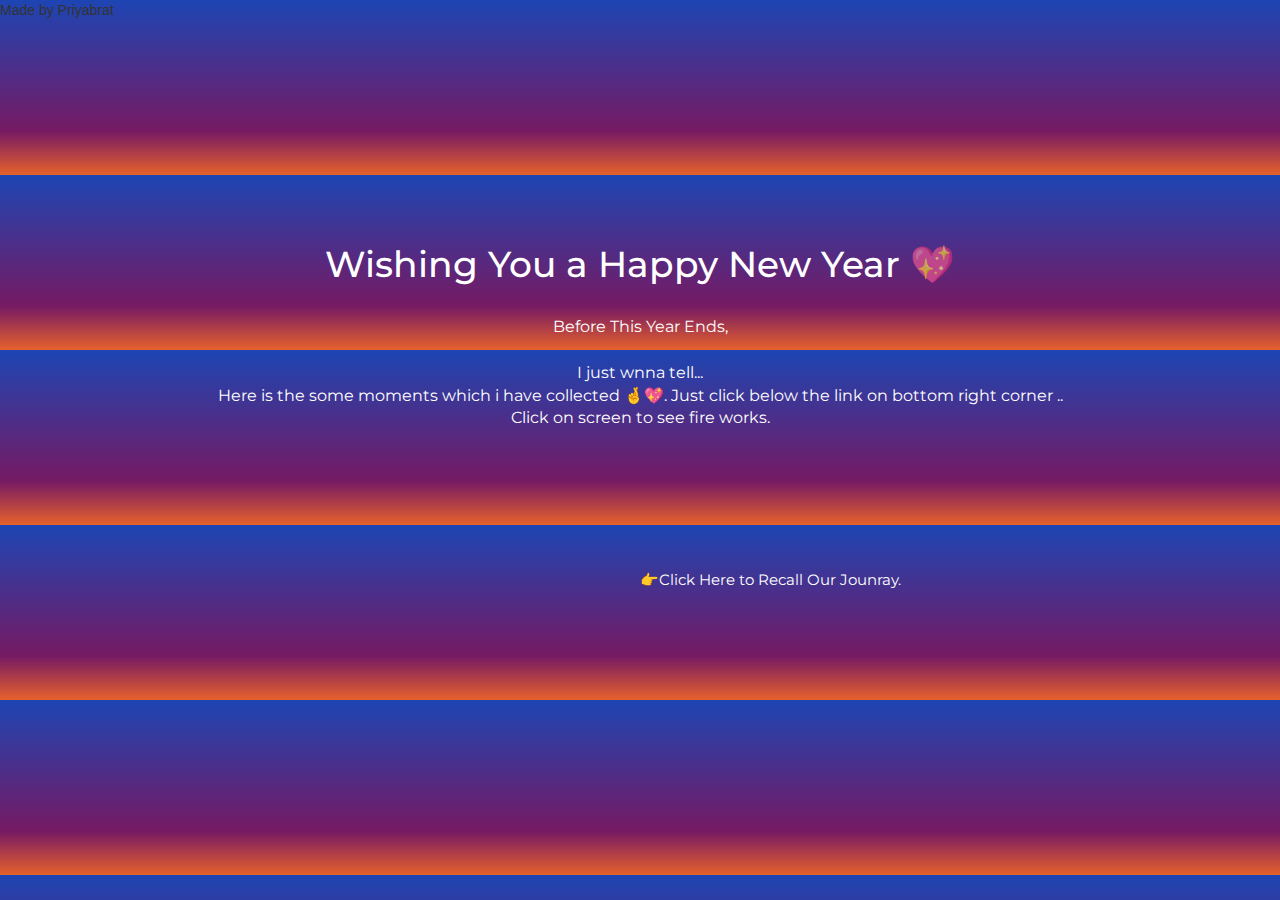
==== index.html @ 44eb285a "Update index.html" ====
<!DOCTYPE html>
<html lang="en">
  <head>
    <meta charset="UTF-8" />
    <title>New Year Wish | untoldcoding</title>
    <link rel="icon" type="image/x-icon" href="images/favicon.ico" />
    <link rel="stylesheet" href="Css/style.css" />
    <link rel="stylesheet" href="Css/bootstrap-3.min.css" />
    <link
      rel="stylesheet"
      href="css/font-awesome-4.7.0/css/font-awesome.min.css"
    />
    <link
      href="https://fonts.googleapis.com/css?family=Montserrat:400,500,600,700,800&amp;subset=cyrillic-ext,latin-ext"
      rel="stylesheet"
    />
  </head>
  <header> Made by Priyabrat </header>

  <body>
      </a>
      <canvas id="canvas"></canvas>
      <div class="text">
        <h1>
          Wishing You a Happy New Year
          <span id="textt"> 💖</span>
        </h1>
        <br />
        <p>
          Before This Year Ends, <br />
          <br />
         I just wnna tell...
          <br />
          Here is the some moments which i have collected 🤞💖. Just click below the link on bottom right corner ..
          <br />
          Click on screen to see fire works.
        </p>
        <div class="img">
          <a href="gallery.html">👉Click Here to Recall Our Jounray.</a>
        </div>
      </div>
    </section>
 
    <script src="js/jquery-3.3.1.min.js"></script>
    <script src="js/bonane.js"></script>
    <script src="js/bootstrap.min.js"></script>
    <script src="js/index.js"></script>
  </body>
</html>
---- Css/style.css ----
body {
  background: linear-gradient(to bottom, #1d45b3 0%, #761a63 75%, #e6612c 100%);
  margin: 0;
  overflow: hidden !important;
}

canvas {
  cursor: crosshair;
  display: block;
}

.text {
  color: white;
  position: absolute;
  top: 25%;
  text-align: center;
  display: block;
  width: 100%;
  font-family: "Montserrat", Sans-Serif;
  font-size: 1.5rem;
}

#textt {
  color: rgba(243, 150, 10, 0.678);
}

.item blockquote {
  border-left: none;
  margin: 0;
}

.gasy-content {
  width: 100% !important;
  height: 100% !important;
  overflow-y: hidden;
  overflow-x: hidden !important;
}

.github-link {
  color: white;
  right: 10px;
  position: absolute;
  top: 10px;
}

.github-link:hover {
  color: rgb(28, 164, 174);
}

.github-link > i {
  font-size: 2.333333em !important;
}

.mountains {
  position: absolute;
  bottom: 0;
  left: 0;
  right: 0;
  width: auto;
  min-width: 100%;
  height: 60px;
  fill: #080826;
}

.mountains--layer1 {
  z-index: 2;
}

.mountains--layer2 {
  fill: #6f2b5d;
  z-index: 0;
}
/**/
#container {
  position: absolute;
  margin: auto;
  width: 100vw;
  height: 80pt;
  top: 0;
  bottom: 0;

  filter: url(#threshold) blur(0.6px);
}

#text1,
#text2 {
  position: absolute;
  width: 100%;
  display: inline-block;

  font-family: "Raleway", sans-serif;
  font-size: 80pt;

  text-align: center;

  user-select: none;
}
/* relevant portion */

.text .img a {
  color: white;
  position: absolute;
  top: 160%;
}
.text .msg a {
  color: white;
  position: absolute;
  top: 178%;
}
.text p {
  font-size: 16px;
}
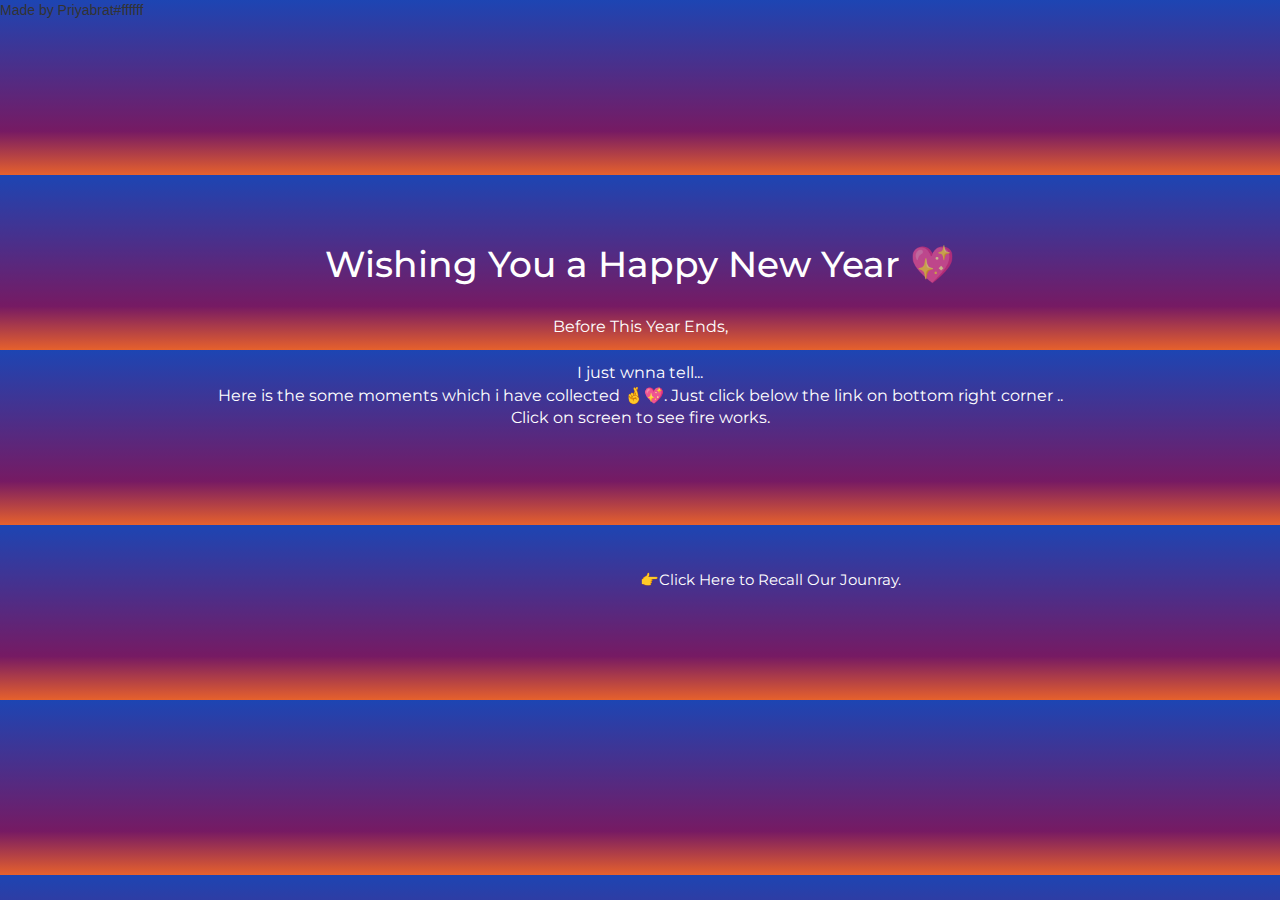
==== commit 1afc17b4: "Update index.html" ====
--- a/index.html
+++ b/index.html
@@ -4,8 +4,8 @@
     <meta charset="UTF-8" />
     <title>New Year Wish | untoldcoding</title>
     <link rel="icon" type="image/x-icon" href="images/favicon.ico" />
-    <link rel="stylesheet" href="Css/style.css" />
-    <link rel="stylesheet" href="Css/bootstrap-3.min.css" />
+    <link rel="stylesheet" href="css/style.css" />
+    <link rel="stylesheet" href="css/bootstrap-3.min.css" />
     <link
       rel="stylesheet"
       href="css/font-awesome-4.7.0/css/font-awesome.min.css"
@@ -15,7 +15,7 @@
       rel="stylesheet"
     />
   </head>
-  <header> Made by Priyabrat </header>
+  <header> Made by Priyabrat#ffffff </header>
 
   <body>
       </a>
--- a/css/style.css
+++ b/css/style.css
@@ -0,0 +1,112 @@
+body {
+  background: linear-gradient(to bottom, #1d45b3 0%, #761a63 75%, #e6612c 100%);
+  margin: 0;
+  overflow: hidden !important;
+}
+
+canvas {
+  cursor: crosshair;
+  display: block;
+}
+
+.text {
+  color: white;
+  position: absolute;
+  top: 25%;
+  text-align: center;
+  display: block;
+  width: 100%;
+  font-family: "Montserrat", Sans-Serif;
+  font-size: 1.5rem;
+}
+
+#textt {
+  color: rgba(243, 150, 10, 0.678);
+}
+
+.item blockquote {
+  border-left: none;
+  margin: 0;
+}
+
+.gasy-content {
+  width: 100% !important;
+  height: 100% !important;
+  overflow-y: hidden;
+  overflow-x: hidden !important;
+}
+
+.github-link {
+  color: white;
+  right: 10px;
+  position: absolute;
+  top: 10px;
+}
+
+.github-link:hover {
+  color: rgb(28, 164, 174);
+}
+
+.github-link > i {
+  font-size: 2.333333em !important;
+}
+
+.mountains {
+  position: absolute;
+  bottom: 0;
+  left: 0;
+  right: 0;
+  width: auto;
+  min-width: 100%;
+  height: 60px;
+  fill: #080826;
+}
+
+.mountains--layer1 {
+  z-index: 2;
+}
+
+.mountains--layer2 {
+  fill: #6f2b5d;
+  z-index: 0;
+}
+/**/
+#container {
+  position: absolute;
+  margin: auto;
+  width: 100vw;
+  height: 80pt;
+  top: 0;
+  bottom: 0;
+
+  filter: url(#threshold) blur(0.6px);
+}
+
+#text1,
+#text2 {
+  position: absolute;
+  width: 100%;
+  display: inline-block;
+
+  font-family: "Raleway", sans-serif;
+  font-size: 80pt;
+
+  text-align: center;
+
+  user-select: none;
+}
+/* relevant portion */
+
+.text .img a {
+  color: white;
+  position: absolute;
+  top: 160%;
+}
+.text .msg a {
+  color: white;
+  position: absolute;
+  top: 178%;
+}
+.text p {
+  font-size: 16px;
+}
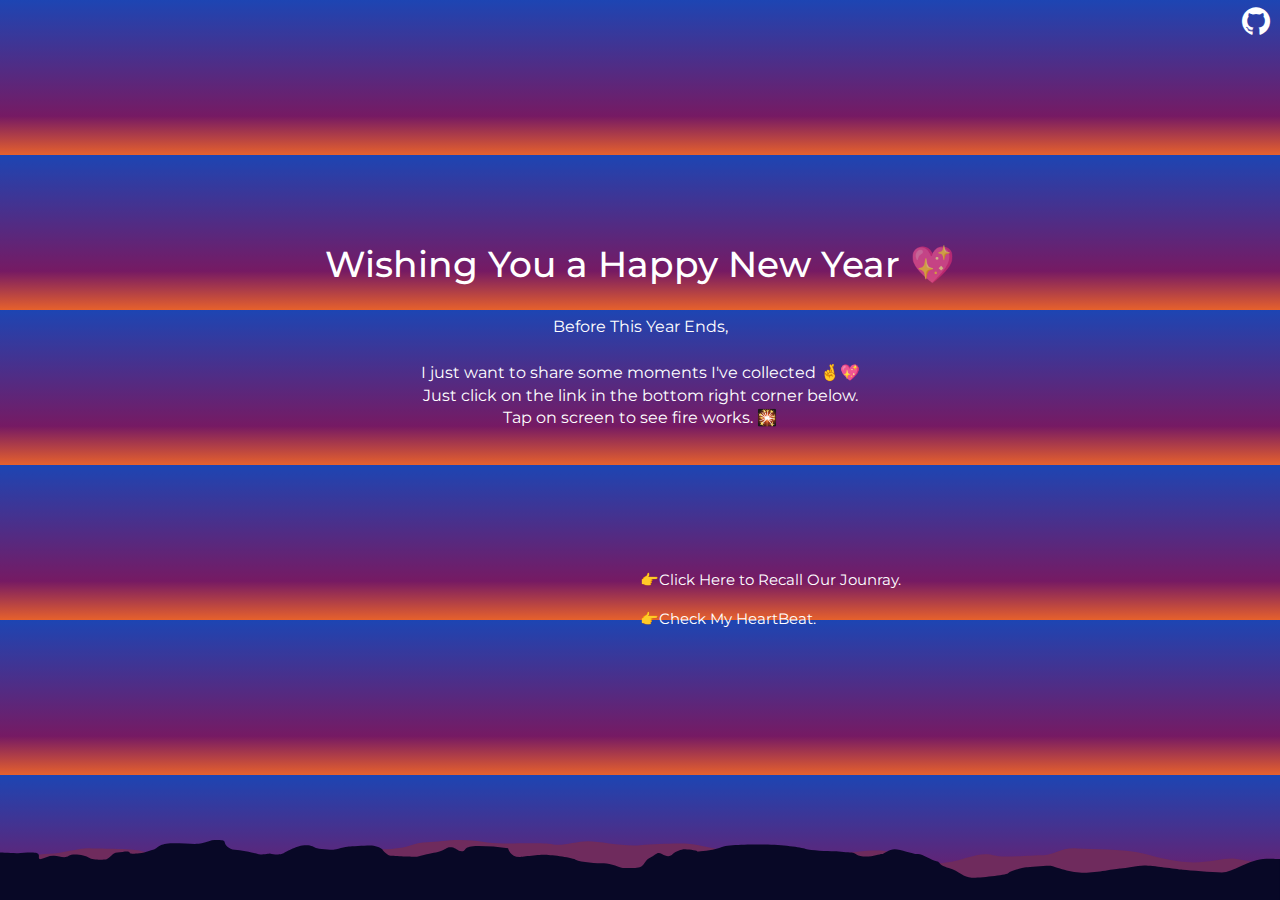
==== commit c139f7bc: "Add files via upload" ====
--- a/index.html
+++ b/index.html
@@ -15,9 +15,15 @@
       rel="stylesheet"
     />
   </head>
-  <header> Made by Priyabrat#ffffff </header>
 
   <body>
+    <section class="gasy-content">
+      <a
+        class="github-link"
+        href="https://github.com/vishaltewatia"
+        target="_blank"
+      >
+        <i class="fa fa-github fa-lg"></i>
       </a>
       <canvas id="canvas"></canvas>
       <div class="text">
@@ -29,18 +35,49 @@
         <p>
           Before This Year Ends, <br />
           <br />
-         I just wnna tell...
+           I just want to share some moments I've collected 🤞💖
           <br />
-          Here is the some moments which i have collected 🤞💖. Just click below the link on bottom right corner ..
+          Just click on the link in the bottom right corner below.
           <br />
-          Click on screen to see fire works.
+          Tap on screen to see fire works. 🎇
         </p>
         <div class="img">
           <a href="gallery.html">👉Click Here to Recall Our Jounray.</a>
         </div>
+        <div class="msg">
+          <a href="heart.html">👉Check My HeartBeat.</a>
+        </div>
       </div>
     </section>
- 
+
+    <svg
+      class="mountains mountains--layer1"
+      xmlns="http://www.w3.org/2000/svg"
+      width="1920"
+      height="200"
+      viewBox="0 0 1920 200"
+      preserveAspectRatio="none"
+    >
+      <title>untoldcoding</title>
+      <path
+        d="M0,41.57s21.25,2.19,27.33,2.19,22.27-4.37,28.34,0-1,22.94,6.07,19.67S72.87,52,81,52.81s16.19,10.15,22.27,0,25.3-1.41,30.36,6.24,21.25,7.33,26.32,4.76,8.1-20.66,16.19-22,17.21-6.31,18.22,0,5.06,3,12.15,3,20.24-10.93,25.3-14.2S238.86,11,259.1,11s35.42,4.37,43.52,0S316.79.05,321.86.05,337-1,337,6.61s6.07,24.92,15.18,26.12,30.36,11,34.41,14.31,18.22-2.19,18.22-2.19c11.13,7.65,20.24,0,20.24,0S441.29,23,453.43,18.63s17.21,4.37,20.24,7.65S497,32.62,500,32.73s19.23-10.82,23.28-10.82,27.33-4.37,34.41-3.28,16.19,10.72,16.19,14.1S582,52.5,586,52.5s15.18,2.19,21.25,2.19,14.17,1.09,17.21,1.09,6.07-3.28,26.32-13.11S669,21.91,677.11,24.09s9.11,14.2,16.19,13.11,0-17.48,24.29-17.48a140.45,140.45,0,0,1,44.53,7.65s3,29.5,17.21,29.5c0,0,28.34-7.65,36.44-7.65s39.47,7.33,47.57,16.23,32.39,12.18,42.51,12.18,25.3,15.3,28.34,15.3,23.28,3.28,28.34-5.46S967.59,66.7,975.69,58s10.12-21.3,17.21-11.2,13.16,8.47,16.19,0,14.17-16.12,17.21-16.12,19.23,3.28,19.23,6.56,25.3-2.19,35.42-12,39.47-9.83,65.79-9.83,54.65,9.83,61.74,14.2,33.4,7.65,42.51,7.65,20.24,4.37,26.32,4.37,5.06,9.83,17.21,13.11,25.3-8.19,28.34-7.92,10.12-16.12,19.23-16.12,27.33,16.94,34.41,16.12,22.27,22.12,28.34,24.31,2,12.13,18.22,22.45,22.27,32.18,34.41,32.18,50.61-8.74,54.65-15.3,22.27-19.67,27.33-19.67,34.41-7.65,38.46-4.37,29.35,22.94,48.58,22.94,46.56-14.2,54.65-14.2,23.28-9.83,35.42-9.83,46.56,12,57.69,14.2,42.51,8.74,58.7,8.74,38.67-42.77,66.8-45.89c6.12-.68,20.24,1.09,20.24,1.09V200H0Z"
+      />
+    </svg>
+
+    <svg
+      class="mountains mountains--layer2"
+      xmlns="http://www.w3.org/2000/svg"
+      width="1920"
+      height="200"
+      viewBox="0 0 1920 200"
+      preserveAspectRatio="none"
+    >
+      <title>untoldcoding</title>
+      <path
+        d="M0,82.09s21.14-13,30.14-19,24-16,45-17.5,49.5-23.86,63-17c0,0,62.87.71,70.5,6.67s81,40.83,127.49,40.83,88.5-20.16,126-24.33,68.23-29.63,90-24.33,31.5,3.89,46.5-.72,25.5-19.61,42-19.61,25.5-7.1,51-7.1,39,11.59,63,11.59,60-3,75,3S864.1,4,882.09,4,934.41,22.09,960,17.59s58.59-7.5,75.09-4.5,36,16.9,61.5,25,82.5,17,97.5,18.55,51.77-6,67.5-10.5S1313,30,1330.81,38s23.76,44,44.76,44,45-6,57-12,31.5-22.5,45-22.5,12,7.5,31.5,7.5,42-4.5,57-4.5,24-25.5,49.5-22.5,66,1.9,90,13,49.5,30.55,78,33.55,54-16.5,69-12,44.91,19.5,67.45,19.5V200H0Z"
+      />
+    </svg>
+
     <script src="js/jquery-3.3.1.min.js"></script>
     <script src="js/bonane.js"></script>
     <script src="js/bootstrap.min.js"></script>
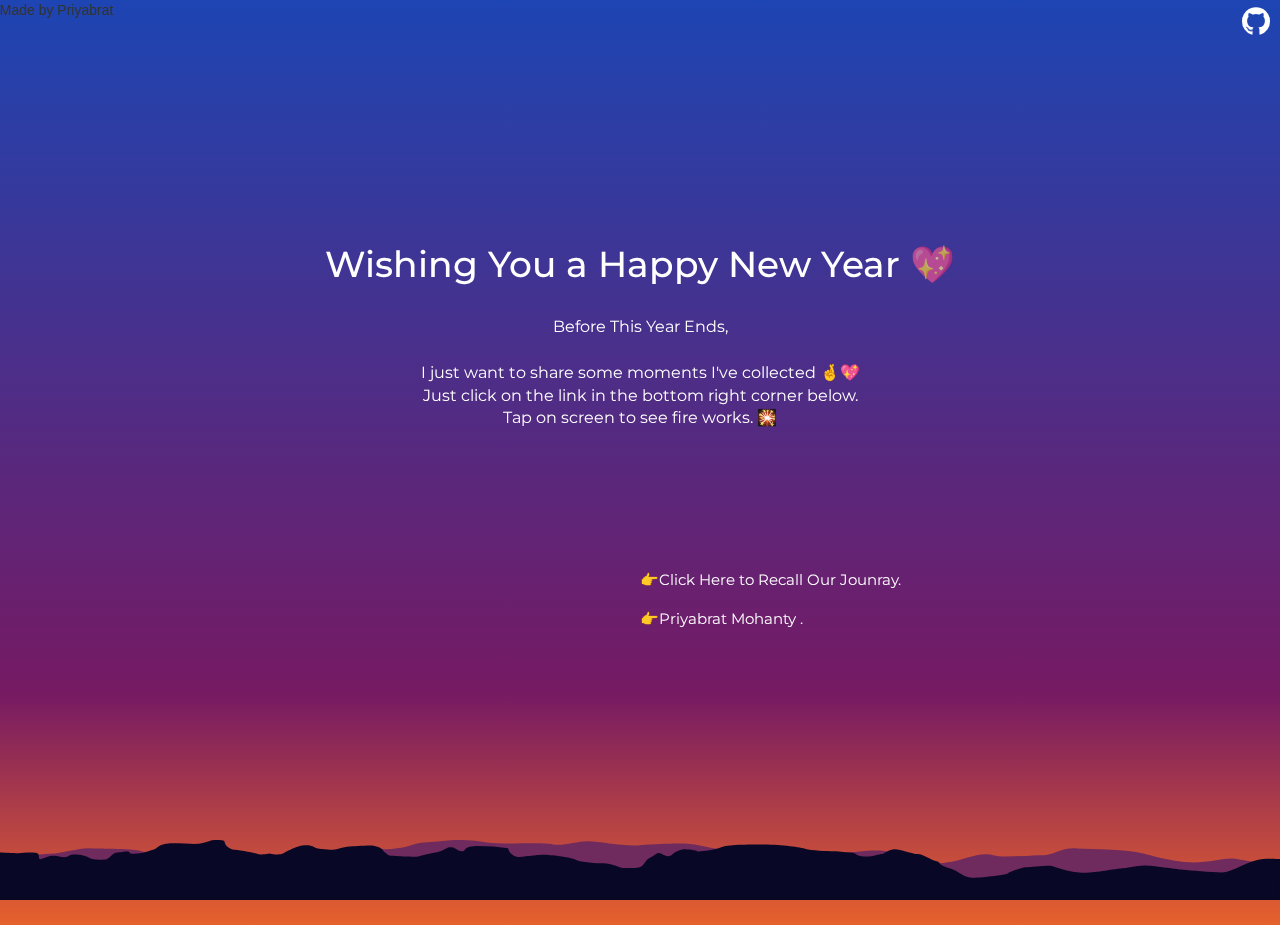
==== commit 2a6fae06: "Update index.html" ====
--- a/index.html
+++ b/index.html
@@ -15,6 +15,8 @@
       rel="stylesheet"
     />
   </head>
+  <header>Made by Priyabrat
+  </header>
 
   <body>
     <section class="gasy-content">
@@ -45,7 +47,7 @@
           <a href="gallery.html">👉Click Here to Recall Our Jounray.</a>
         </div>
         <div class="msg">
-          <a href="heart.html">👉Check My HeartBeat.</a>
+          <a href="heart.html">👉Priyabrat Mohanty .</a>
         </div>
       </div>
     </section>
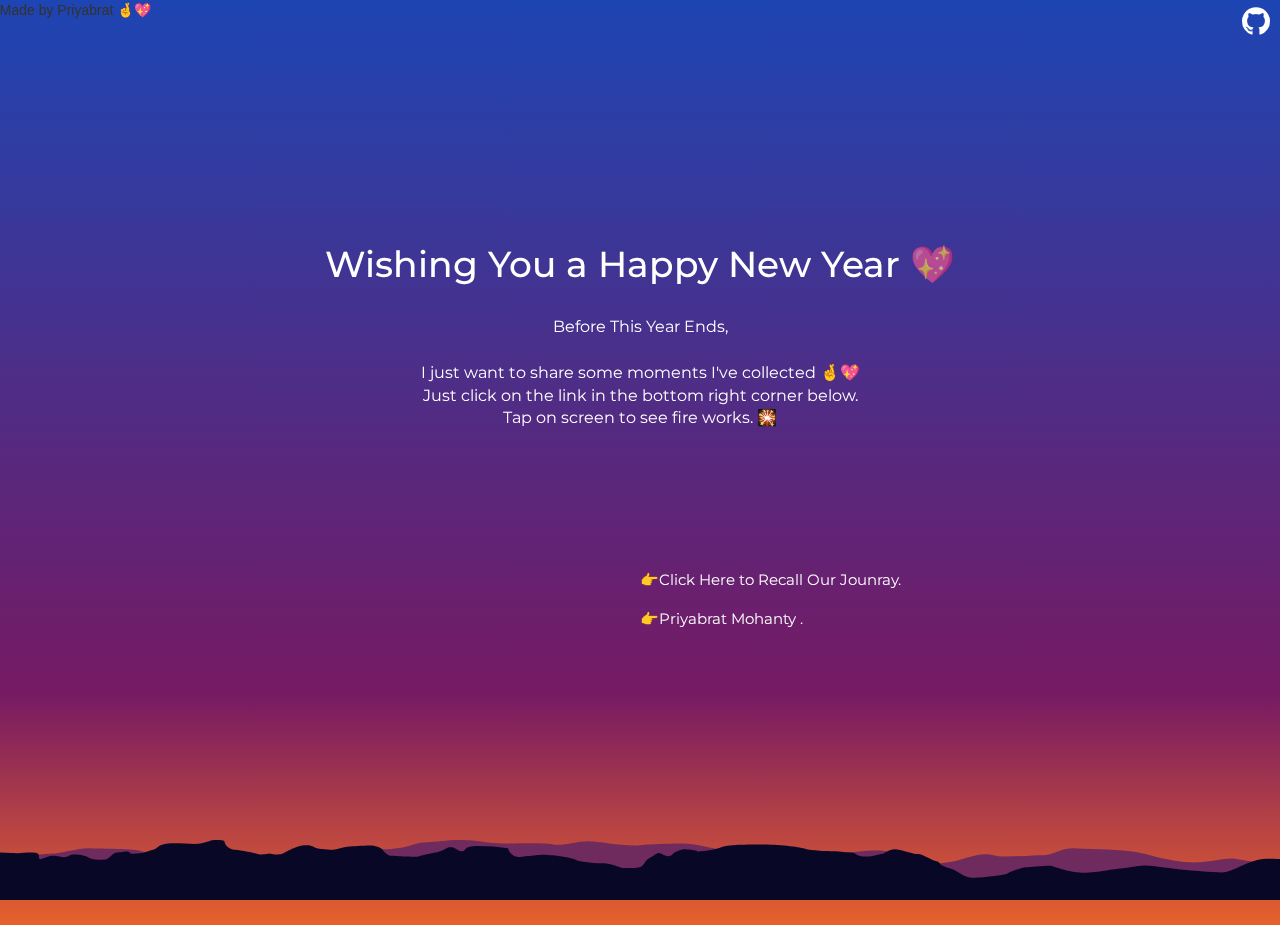
==== commit 528e7278: "Update index.html" ====
--- a/index.html
+++ b/index.html
@@ -15,7 +15,7 @@
       rel="stylesheet"
     />
   </head>
-  <header>Made by Priyabrat
+  <header>Made by Priyabrat 🤞💖
   </header>
 
   <body>
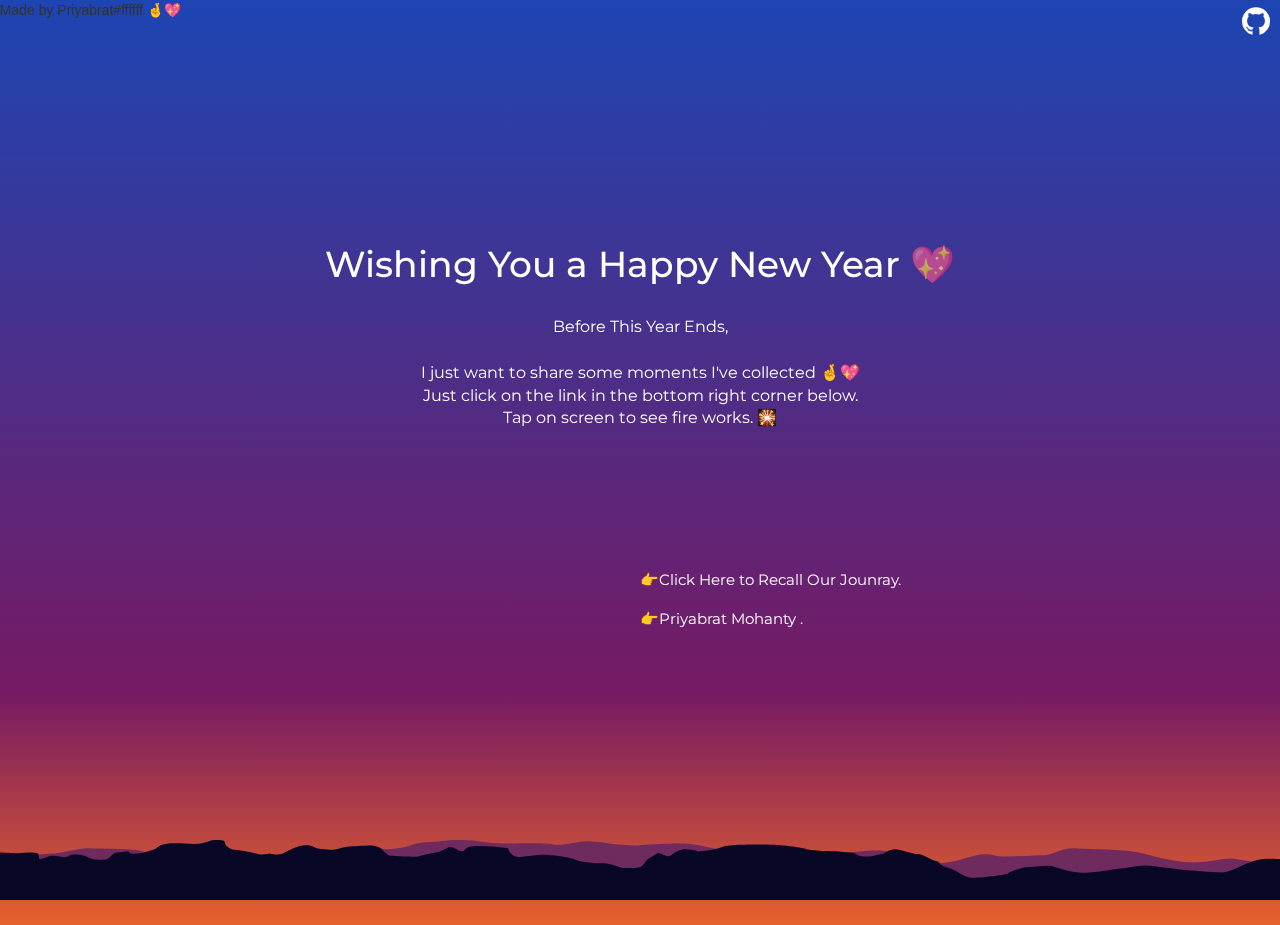
==== commit 3831dcc5: "Update index.html" ====
--- a/index.html
+++ b/index.html
@@ -15,7 +15,7 @@
       rel="stylesheet"
     />
   </head>
-  <header>Made by Priyabrat 🤞💖
+  <header>Made by Priyabrat#ffffff 🤞💖
   </header>
 
   <body>
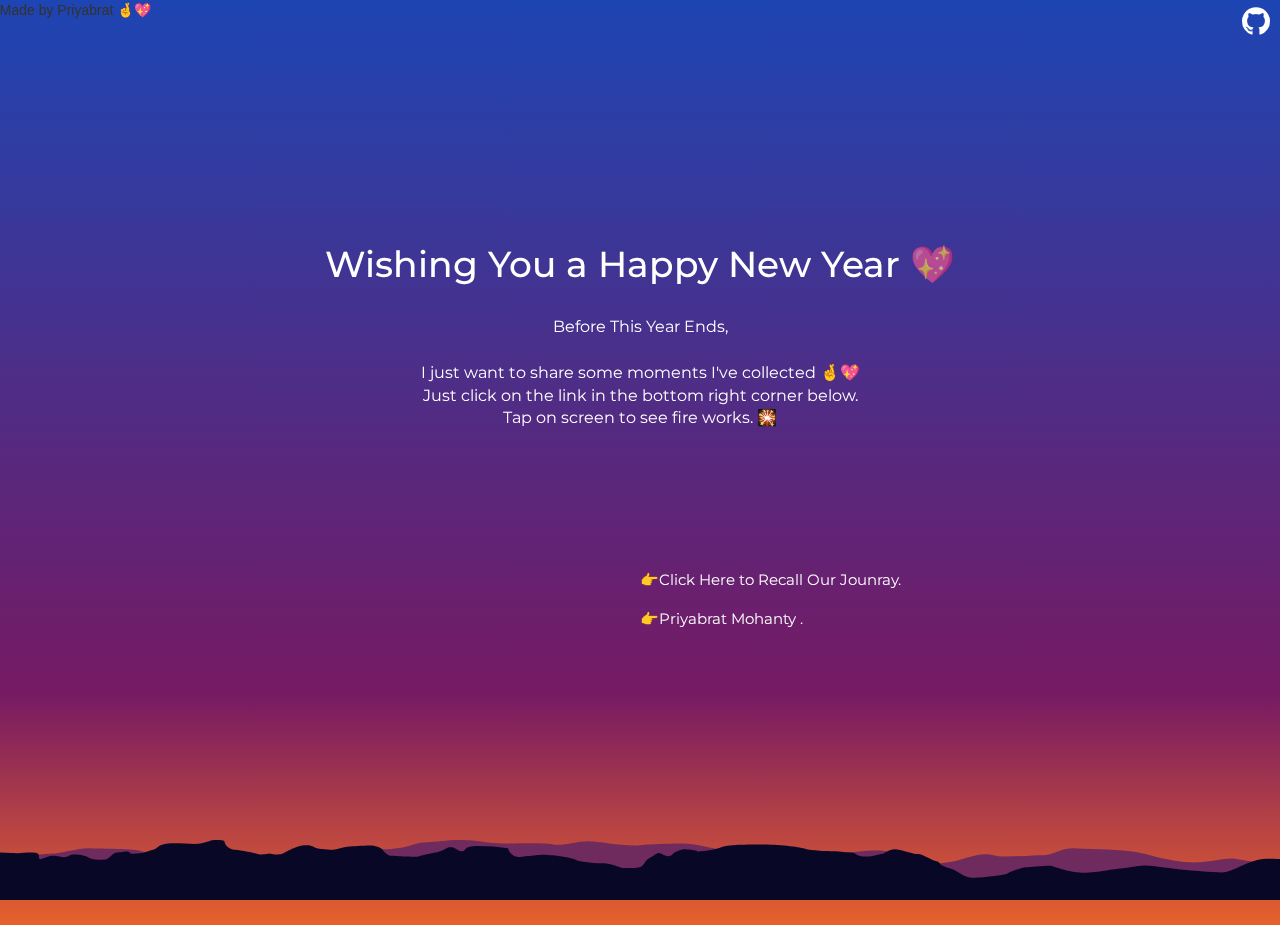
==== commit 22a40040: "Update index.html" ====
--- a/index.html
+++ b/index.html
@@ -15,7 +15,7 @@
       rel="stylesheet"
     />
   </head>
-  <header>Made by Priyabrat#ffffff 🤞💖
+  <header>Made by Priyabrat 🤞💖
   </header>
 
   <body>
